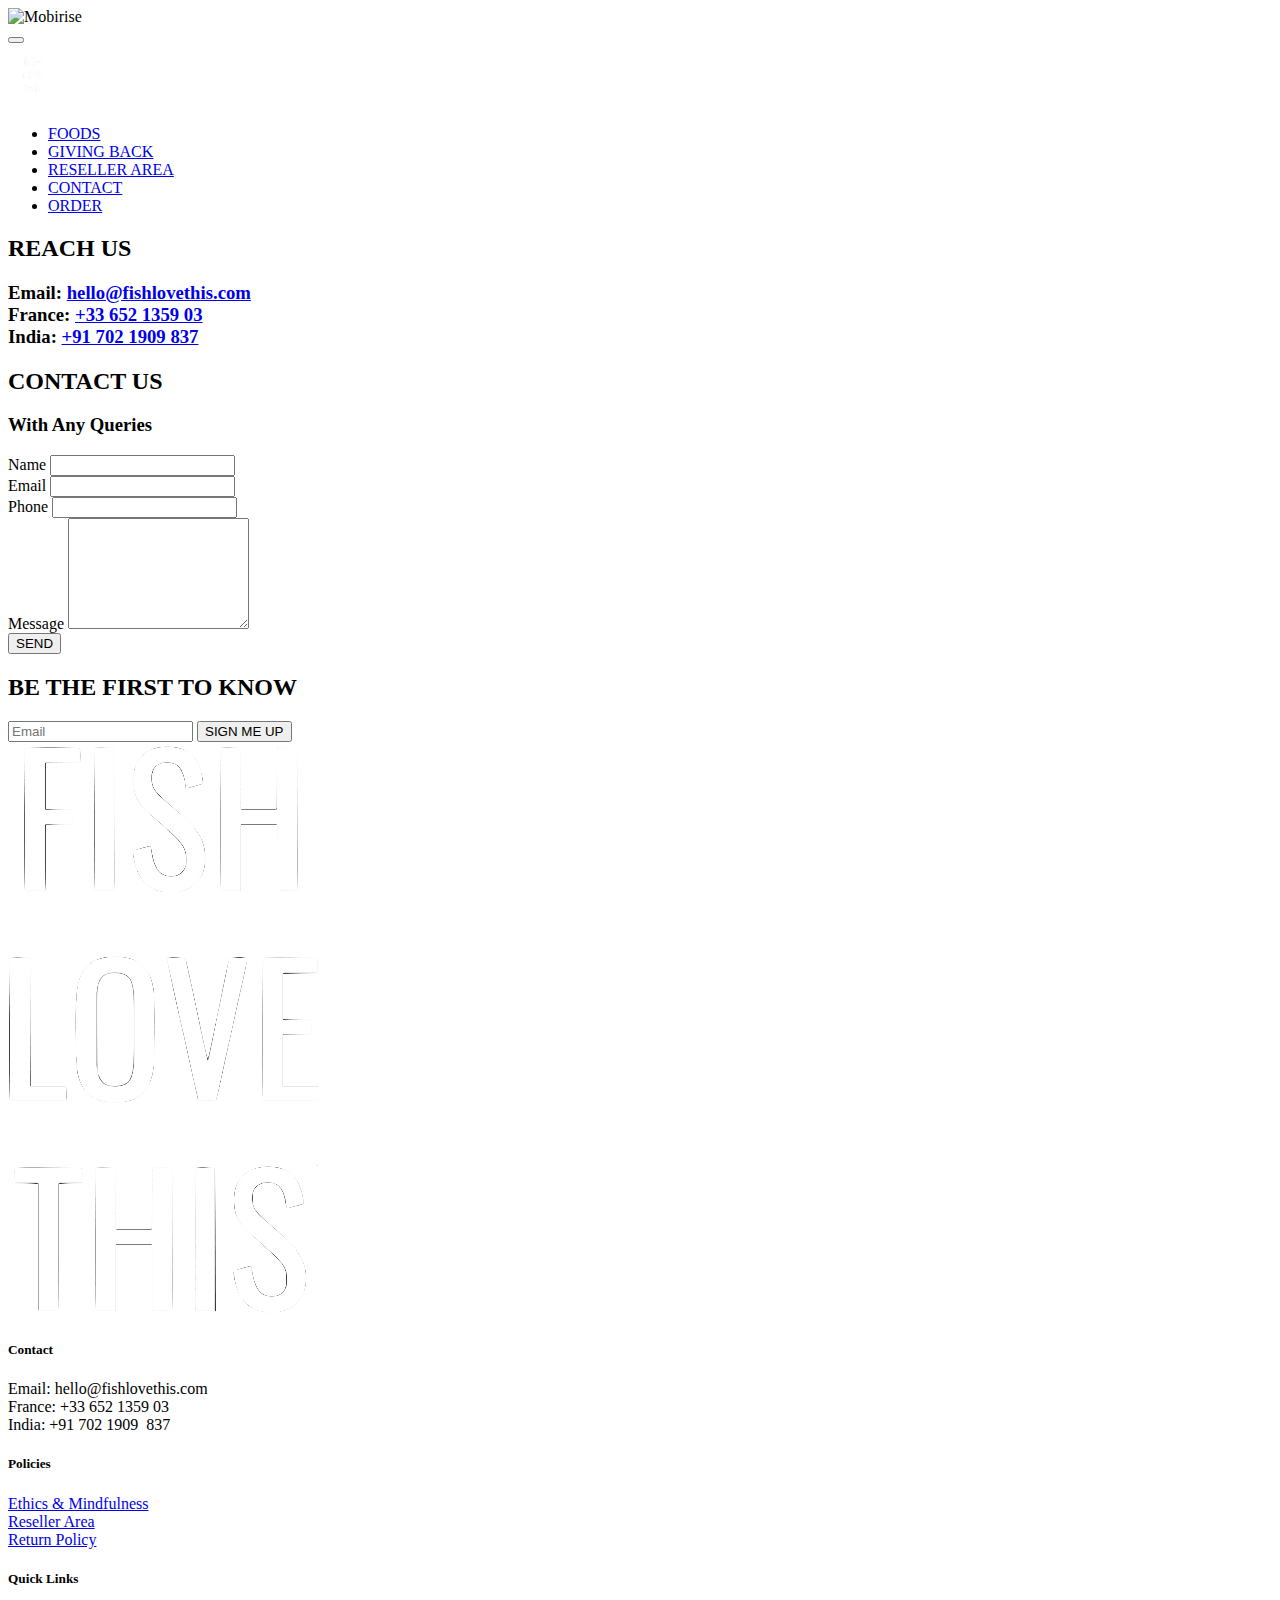
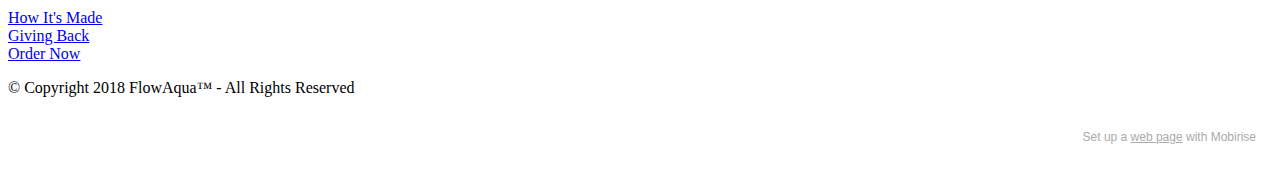
==== contact.html @ a6bda7c6 "create github pages" ====
<!DOCTYPE html>
<html  >
<head>
  <!-- Site made with Mobirise Website Builder v5.5.2, https://mobirise.com -->
  <meta charset="UTF-8">
  <meta http-equiv="X-UA-Compatible" content="IE=edge">
  <meta name="generator" content="Mobirise v5.5.2, mobirise.com">
  <meta name="viewport" content="width=device-width, initial-scale=1, minimum-scale=1">
  <link rel="shortcut icon" href="assets/images/header.png" type="image/x-icon">
  <meta name="description" content="Best Fish Food For Aquarium Fish">
  
  
  <title>Contact</title>
  <link rel="stylesheet" href="assets/web/assets/mobirise-icons/mobirise-icons.css">
  <link rel="stylesheet" href="assets/bootstrap/css/bootstrap.min.css">
  <link rel="stylesheet" href="assets/bootstrap/css/bootstrap-grid.min.css">
  <link rel="stylesheet" href="assets/bootstrap/css/bootstrap-reboot.min.css">
  <link rel="stylesheet" href="assets/tether/tether.min.css">
  <link rel="stylesheet" href="assets/animatecss/animate.min.css">
  <link rel="stylesheet" href="assets/dropdown/css/style.css">
  <link rel="stylesheet" href="assets/socicon/css/styles.css">
  <link rel="stylesheet" href="assets/theme/css/style.css">
  <link rel="preload" href="https://fonts.googleapis.com/css?family=Oswald:200,300,400,500,600,700&display=swap" as="style" onload="this.onload=null;this.rel='stylesheet'">
  <noscript><link rel="stylesheet" href="https://fonts.googleapis.com/css?family=Oswald:200,300,400,500,600,700&display=swap"></noscript>
  <link rel="preload" href="https://fonts.googleapis.com/css?family=Fjalla+One:400&display=swap" as="style" onload="this.onload=null;this.rel='stylesheet'">
  <noscript><link rel="stylesheet" href="https://fonts.googleapis.com/css?family=Fjalla+One:400&display=swap"></noscript>
  <link rel="preload" href="https://fonts.googleapis.com/css?family=Open+Sans+Condensed:300,300i,700&display=swap" as="style" onload="this.onload=null;this.rel='stylesheet'">
  <noscript><link rel="stylesheet" href="https://fonts.googleapis.com/css?family=Open+Sans+Condensed:300,300i,700&display=swap"></noscript>
  <link rel="preload" href="https://fonts.googleapis.com/css?family=Abel:400&display=swap" as="style" onload="this.onload=null;this.rel='stylesheet'">
  <noscript><link rel="stylesheet" href="https://fonts.googleapis.com/css?family=Abel:400&display=swap"></noscript>
  <link rel="preload" as="style" href="assets/mobirise/css/mbr-additional.css"><link rel="stylesheet" href="assets/mobirise/css/mbr-additional.css" type="text/css">
  
  
  
  
</head>
<body>

<!-- Analytics -->
<script type="text/javascript">
  window._mfq = window._mfq || [];
  (function() {
    var mf = document.createElement("script");
    mf.type = "text/javascript"; mf.async = true;
    mf.src = "//cdn.mouseflow.com/projects/a050ea9f-8e81-4eae-8387-6cac51faa60b.js";
    document.getElementsByTagName("head")[0].appendChild(mf);
  })();
</script>
<!-- /Analytics -->


  
  <section class="header4 cid-r9sokyscmA" id="header4-1j">

    

    

    <div class="container">
        <div class="row justify-content-md-center">
            <div class="media-content col-md-10">
                
                
                <div class="mbr-text align-center mbr-white pb-3">
                    
                </div>
                
            </div>
            <div class="mbr-figure pt-5">
                <img src="assets/images/food-covers-2018-nov-14-06-53-43pm-000-customizedview19632021344-1-2280x1762.png" alt="Mobirise" title="" style="width: 100%;">
            </div>
        </div>
    </div>
</section>

<section class="menu cid-r9s9eV0GFf" once="menu" id="menu1-e">

    

    <nav class="navbar navbar-expand beta-menu navbar-dropdown align-items-center navbar-fixed-top navbar-toggleable-sm">
        <button class="navbar-toggler navbar-toggler-right" type="button" data-toggle="collapse" data-target="#navbarSupportedContent" aria-controls="navbarSupportedContent" aria-expanded="false" aria-label="Toggle navigation">
            <div class="hamburger">
                <span></span>
                <span></span>
                <span></span>
                <span></span>
            </div>
        </button>
        <div class="menu-logo">
            <div class="navbar-brand">
                <span class="navbar-logo">
                    <a href="index.html">
                         <img src="assets/images/header.png" alt="Mobirise" title="" style="height: 3.8rem;">
                    </a>
                </span>
                
            </div>
        </div>
        <div class="collapse navbar-collapse" id="navbarSupportedContent">
            <ul class="navbar-nav nav-dropdown nav-right" data-app-modern-menu="true"><li class="nav-item">
                    <a class="nav-link link text-white display-4" href="variants.html">FOODS</a>
                </li><li class="nav-item"><a class="nav-link link text-white display-4" href="impact.html">GIVING BACK</a></li><li class="nav-item"><a class="nav-link link text-white display-4" href="resellerlogin.html">
                        
                        RESELLER AREA</a></li>
                <li class="nav-item">
                    <a class="nav-link link text-white display-4" href="contact.html">CONTACT</a>
                </li><li class="nav-item"><a class="nav-link link text-white display-4" href="flt.html#pricing-tables1-n">ORDER</a></li></ul>
            
        </div>
    </nav>
</section>

<section class="mbr-section content4 cid-r9soKtJIuM" id="content4-1k">

    

    <div class="container">
        <div class="media-container-row">
            <div class="title col-12 col-md-8">
                <h2 class="align-center pb-3 mbr-fonts-style display-2">
                    REACH US</h2>
                <h3 class="mbr-section-subtitle align-center mbr-light mbr-fonts-style display-5"><div>Email: <a href="mailto:hello@fishlovethis.com" class="text-black">hello@fishlovethis.com</a></div><div>France: <a href="tel:+33652135903" class="text-black">+33 652 1359 03</a></div><div>India: <a href="tel:+917021909837" class="text-black">+91 702 1909  837</a></div></h3>
                
            </div>
        </div>
    </div>
</section>

<section class="mbr-section form1 cid-r9soeus1bo" id="form1-1h">

    

    
    <div class="container">
        <div class="row justify-content-center">
            <div class="title col-12 col-lg-8">
                <h2 class="mbr-section-title align-center pb-3 mbr-fonts-style display-2">
                    CONTACT US</h2>
                <h3 class="mbr-section-subtitle align-center mbr-light pb-3 mbr-fonts-style display-5">With Any Queries</h3>
            </div>
        </div>
    </div>
    <div class="container">
        <div class="row justify-content-center">
            <div class="media-container-column col-lg-8" data-form-type="formoid">
                    <div data-form-alert="" hidden="">We'll get back to you shortly!</div>
            
                    <form class="mbr-form" action="https://mobirise.eu/" method="post" data-form-title="Mobirise Form"><input type="hidden" name="email" data-form-email="true" value="ZNr/eoJLxT4go2eZSHxOcbEiGij6u3nRbVlkJP0mqQVewO+igfGeAqOT/g2ZC3dlogV8Gku29xxs0mJM0cqY8mvrvSxjfHNyK57udtsKZlmxN7H/dnE2TFwO16mO0ose">
                        <div class="row row-sm-offset">
                            <div class="col-md-4 multi-horizontal" data-for="name">
                                <div class="form-group">
                                    <label class="form-control-label mbr-fonts-style display-7" for="name-form1-1h">Name</label>
                                    <input type="text" class="form-control" name="name" data-form-field="Name" required="" id="name-form1-1h">
                                </div>
                            </div>
                            <div class="col-md-4 multi-horizontal" data-for="email">
                                <div class="form-group">
                                    <label class="form-control-label mbr-fonts-style display-7" for="email-form1-1h">Email</label>
                                    <input type="email" class="form-control" name="email" data-form-field="Email" required="" id="email-form1-1h">
                                </div>
                            </div>
                            <div class="col-md-4 multi-horizontal" data-for="phone">
                                <div class="form-group">
                                    <label class="form-control-label mbr-fonts-style display-7" for="phone-form1-1h">Phone</label>
                                    <input type="tel" class="form-control" name="phone" data-form-field="Phone" id="phone-form1-1h">
                                </div>
                            </div>
                        </div>
                        <div class="form-group" data-for="message">
                            <label class="form-control-label mbr-fonts-style display-7" for="message-form1-1h">Message</label>
                            <textarea type="text" class="form-control" name="message" rows="7" data-form-field="Message" id="message-form1-1h"></textarea>
                        </div>
            
                        <span class="input-group-btn"><button href="" type="submit" class="btn btn-primary btn-form display-4">SEND</button></span>
                    </form>
            </div>
        </div>
    </div>
</section>

<section class="mbr-section form3 cid-r9sogZ6Yqo" id="form3-1i">

    

    

    <div class="container">
        <div class="row justify-content-center">
            <div class="title col-12 col-lg-8">
                <h2 class="align-center pb-2 mbr-fonts-style display-2">BE THE FIRST TO KNOW</h2>
                
            </div>
        </div>

        <div class="row py-2 justify-content-center">
            <div class="col-12 col-lg-6  col-md-8 " data-form-type="formoid">
                <div data-form-alert="" hidden="">You'll be the first!</div>
                <form class="mbr-form" action="https://mobirise.eu/" method="post" data-form-title="Mobirise Form"><input type="hidden" name="email" data-form-email="true" value="o58VcrhDe9+QECd6SS1TGz/V5Ysnw2+og3nEoqCm/tm3qzw+wo3d5g8l5xMif361IuYlpj4eprY/pIymzkYdBeKs0qluQzrA4Vk7skhDiIg5yKNPlK3gO7xkT3iILfRv">
                    <div class="mbr-subscribe input-group">
                        <input class="form-control" type="email" name="email" placeholder="Email" data-form-field="Email" required="" id="email-form3-1i">
                        <span class="input-group-btn"><button href="" type="submit" class="btn btn-primary display-4"><span class="mbri-letter mbr-iconfont mbr-iconfont-btn"></span>SIGN ME UP</button></span>
                    </div>
                </form>
            </div>
        </div>
    </div>
</section>

<section class="cid-r9yXHF5dxN" id="footer1-3l">

    

    

    <div class="container">
        <div class="media-container-row content text-white">
            <div class="col-12 col-md-3">
                <div class="media-wrap">
                    
                        <a href="flt.html"><img src="assets/images/screen-shot-2018-10-20-at-4.40.17-am-800x984.png" alt="" title=""></a>
                    
                </div>
            </div>
            <div class="col-12 col-md-3 mbr-fonts-style display-7">
                <h5 class="pb-3">
                    Contact</h5>
                <p class="mbr-text">Email: hello@fishlovethis.com <br>France: +33 652 1359 03<br>India: +91 702 1909 &nbsp;837</p>
            </div>
            <div class="col-12 col-md-3 mbr-fonts-style display-7">
                <h5 class="pb-3">
                    Policies</h5>
                <p class="mbr-text"><a href="impact.html#header2-3i">Ethics &amp; Mindfulness</a><br><a href="resellerlogin.html">Reseller Area</a><br><a href="policy.html">Return Policy</a></p>
            </div>
            <div class="col-12 col-md-3 mbr-fonts-style display-7">
                <h5 class="pb-3">Quick Links
                </h5>
                <p class="mbr-text"><a href="variants.html#features16-1r">How It's Made</a><br><a href="impact.html">Giving Back</a><br><a href="flt.html#pricing-tables1-n">Order Now</a></p>
            </div>
        </div>
        
    </div>
</section>

<section once="" class="cid-r9rSegW9Tt" id="footer6-f">

    

    

    <div class="container">
        <div class="media-container-row align-center mbr-white">
            <div class="col-12">
                <p class="mbr-text mb-0 mbr-fonts-style display-7">
                    © Copyright 2018 FlowAqua<em>™</em>&nbsp;- All Rights Reserved
                </p>
            </div>
        </div>
    </div>
</section><section style="background-color: #fff; font-family: -apple-system, BlinkMacSystemFont, 'Segoe UI', 'Roboto', 'Helvetica Neue', Arial, sans-serif; color:#aaa; font-size:12px; padding: 0; align-items: center; display: flex;"><a href="https://mobirise.site/r" style="flex: 1 1; height: 3rem; padding-left: 1rem;"></a><p style="flex: 0 0 auto; margin:0; padding-right:1rem;">Set up a <a href="https://mobirise.site/y" style="color:#aaa;">web page</a> with Mobirise</p></section><script src="assets/popper/popper.min.js"></script>  <script src="assets/web/assets/jquery/jquery.min.js"></script>  <script src="assets/bootstrap/js/bootstrap.min.js"></script>  <script src="assets/tether/tether.min.js"></script>  <script src="assets/smoothscroll/smooth-scroll.js"></script>  <script src="assets/viewportchecker/jquery.viewportchecker.js"></script>  <script src="assets/dropdown/js/nav-dropdown.js"></script>  <script src="assets/dropdown/js/navbar-dropdown.js"></script>  <script src="assets/touchswipe/jquery.touch-swipe.min.js"></script>  <script src="assets/theme/js/script.js"></script>  <script src="assets/formoid/formoid.min.js"></script>  
  
  
  <input name="animation" type="hidden">
  </body>
</html>
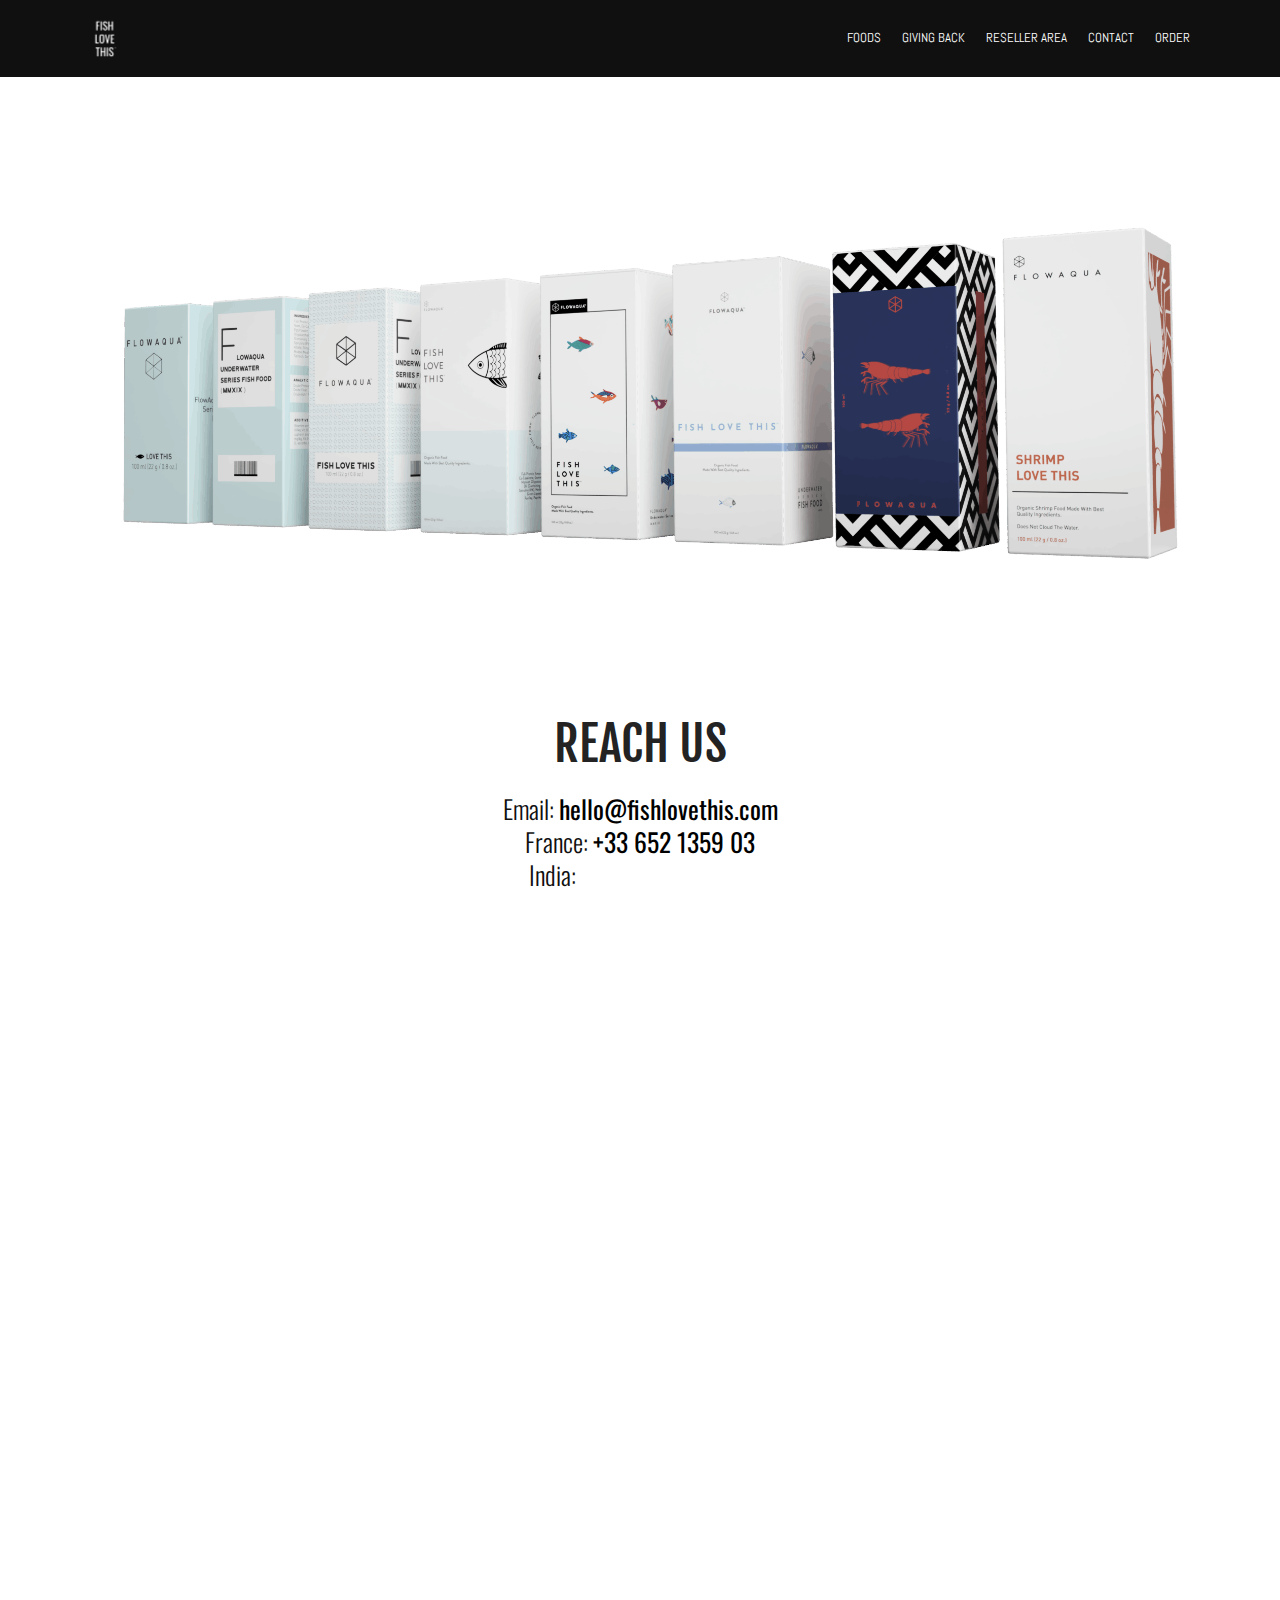
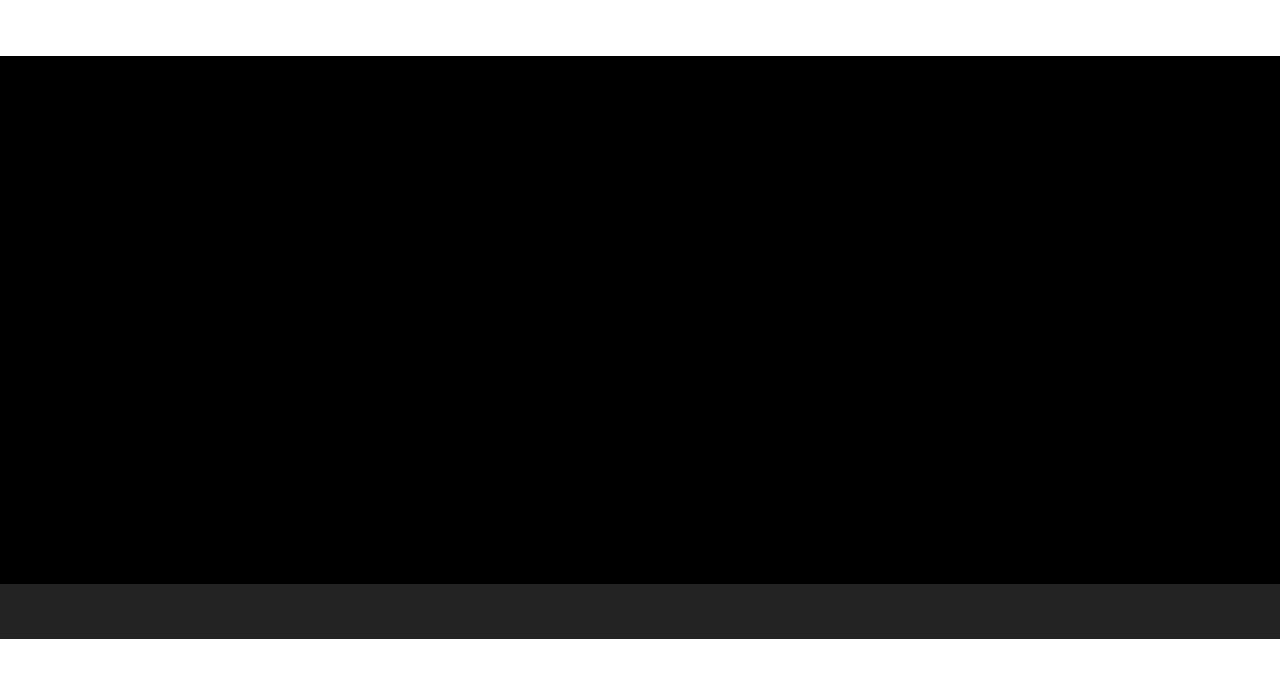
==== commit 91958634: "create github pages" ====
--- a/contact.html
+++ b/contact.html
@@ -50,30 +50,7 @@
 
 
   
-  <section class="header4 cid-r9sokyscmA" id="header4-1j">
-
-    
-
-    
-
-    <div class="container">
-        <div class="row justify-content-md-center">
-            <div class="media-content col-md-10">
-                
-                
-                <div class="mbr-text align-center mbr-white pb-3">
-                    
-                </div>
-                
-            </div>
-            <div class="mbr-figure pt-5">
-                <img src="assets/images/food-covers-2018-nov-14-06-53-43pm-000-customizedview19632021344-1-2280x1762.png" alt="Mobirise" title="" style="width: 100%;">
-            </div>
-        </div>
-    </div>
-</section>
-
-<section class="menu cid-r9s9eV0GFf" once="menu" id="menu1-e">
+  <section class="menu cid-r9s9eV0GFf" once="menu" id="menu1-e">
 
     
 
@@ -110,6 +87,29 @@
     </nav>
 </section>
 
+<section class="header4 cid-r9sokyscmA" id="header4-1j">
+
+    
+
+    
+
+    <div class="container">
+        <div class="row justify-content-md-center">
+            <div class="media-content col-md-10">
+                
+                
+                <div class="mbr-text align-center mbr-white pb-3">
+                    
+                </div>
+                
+            </div>
+            <div class="mbr-figure pt-5">
+                <img src="assets/images/food-covers-2018-nov-14-06-53-43pm-000-customizedview19632021344-1-2280x1762.png" alt="Mobirise" title="" style="width: 100%;">
+            </div>
+        </div>
+    </div>
+</section>
+
 <section class="mbr-section content4 cid-r9soKtJIuM" id="content4-1k">
 
     
@@ -145,7 +145,7 @@
             <div class="media-container-column col-lg-8" data-form-type="formoid">
                     <div data-form-alert="" hidden="">We'll get back to you shortly!</div>
             
-                    <form class="mbr-form" action="https://mobirise.eu/" method="post" data-form-title="Mobirise Form"><input type="hidden" name="email" data-form-email="true" value="ZNr/eoJLxT4go2eZSHxOcbEiGij6u3nRbVlkJP0mqQVewO+igfGeAqOT/g2ZC3dlogV8Gku29xxs0mJM0cqY8mvrvSxjfHNyK57udtsKZlmxN7H/dnE2TFwO16mO0ose">
+                    <form class="mbr-form" action="https://mobirise.eu/" method="post" data-form-title="Mobirise Form"><input type="hidden" name="email" data-form-email="true" value="MI8xGD9X8cQmvQ3YfRLP6qotl73zYObQSjlPE2bSiw5RqO+7kQbcCe/qWiFTaHusJDgfqDMfAqCTiY3sVFkHKRANlIDB71LQ3s4cZ9duekqSZtHqT6iJ0VIFvef3QPbD">
                         <div class="row row-sm-offset">
                             <div class="col-md-4 multi-horizontal" data-for="name">
                                 <div class="form-group">
@@ -195,7 +195,7 @@
         <div class="row py-2 justify-content-center">
             <div class="col-12 col-lg-6  col-md-8 " data-form-type="formoid">
                 <div data-form-alert="" hidden="">You'll be the first!</div>
-                <form class="mbr-form" action="https://mobirise.eu/" method="post" data-form-title="Mobirise Form"><input type="hidden" name="email" data-form-email="true" value="o58VcrhDe9+QECd6SS1TGz/V5Ysnw2+og3nEoqCm/tm3qzw+wo3d5g8l5xMif361IuYlpj4eprY/pIymzkYdBeKs0qluQzrA4Vk7skhDiIg5yKNPlK3gO7xkT3iILfRv">
+                <form class="mbr-form" action="https://mobirise.eu/" method="post" data-form-title="Mobirise Form"><input type="hidden" name="email" data-form-email="true" value="1jQAW9Lb30KS1Yj32G6wABaDVZM4+xgZlegd4IN4LYp11U6HUz7o14giRr/xzXlHrCMg3uSPZaCjzivjRSwBHsGjhYhqGcgs2R3p2sGtvJgCWttK9+pSC0S3mfE7A/LR">
                     <div class="mbr-subscribe input-group">
                         <input class="form-control" type="email" name="email" placeholder="Email" data-form-field="Email" required="" id="email-form3-1i">
                         <span class="input-group-btn"><button href="" type="submit" class="btn btn-primary display-4"><span class="mbri-letter mbr-iconfont mbr-iconfont-btn"></span>SIGN ME UP</button></span>
@@ -256,7 +256,7 @@
             </div>
         </div>
     </div>
-</section><section style="background-color: #fff; font-family: -apple-system, BlinkMacSystemFont, 'Segoe UI', 'Roboto', 'Helvetica Neue', Arial, sans-serif; color:#aaa; font-size:12px; padding: 0; align-items: center; display: flex;"><a href="https://mobirise.site/r" style="flex: 1 1; height: 3rem; padding-left: 1rem;"></a><p style="flex: 0 0 auto; margin:0; padding-right:1rem;">Set up a <a href="https://mobirise.site/y" style="color:#aaa;">web page</a> with Mobirise</p></section><script src="assets/popper/popper.min.js"></script>  <script src="assets/web/assets/jquery/jquery.min.js"></script>  <script src="assets/bootstrap/js/bootstrap.min.js"></script>  <script src="assets/tether/tether.min.js"></script>  <script src="assets/smoothscroll/smooth-scroll.js"></script>  <script src="assets/viewportchecker/jquery.viewportchecker.js"></script>  <script src="assets/dropdown/js/nav-dropdown.js"></script>  <script src="assets/dropdown/js/navbar-dropdown.js"></script>  <script src="assets/touchswipe/jquery.touch-swipe.min.js"></script>  <script src="assets/theme/js/script.js"></script>  <script src="assets/formoid/formoid.min.js"></script>  
+</section><section style="background-color: #fff; font-family: -apple-system, BlinkMacSystemFont, 'Segoe UI', 'Roboto', 'Helvetica Neue', Arial, sans-serif; color:#aaa; font-size:12px; padding: 0; align-items: center; display: flex;"><a href="https://mobirise.site/a" style="flex: 1 1; height: 3rem; padding-left: 1rem;"></a><p style="flex: 0 0 auto; margin:0; padding-right:1rem;"><a href="https://mobirise.site/q" style="color:#aaa;">This site</a> was made with Mobirise templates</p></section><script src="assets/popper/popper.min.js"></script>  <script src="assets/web/assets/jquery/jquery.min.js"></script>  <script src="assets/bootstrap/js/bootstrap.min.js"></script>  <script src="assets/tether/tether.min.js"></script>  <script src="assets/smoothscroll/smooth-scroll.js"></script>  <script src="assets/viewportchecker/jquery.viewportchecker.js"></script>  <script src="assets/dropdown/js/nav-dropdown.js"></script>  <script src="assets/dropdown/js/navbar-dropdown.js"></script>  <script src="assets/touchswipe/jquery.touch-swipe.min.js"></script>  <script src="assets/theme/js/script.js"></script>  <script src="assets/formoid/formoid.min.js"></script>  
   
   
   <input name="animation" type="hidden">
--- a/assets/web/assets/mobirise-icons/mobirise-icons.css
+++ b/assets/web/assets/mobirise-icons/mobirise-icons.css
@@ -0,0 +1,477 @@
+@font-face {
+  font-family: 'MobiriseIcons';
+  src:  url('mobirise-icons.eot?spat4u');
+  src:  url('mobirise-icons.eot?spat4u#iefix') format('embedded-opentype'),
+    url('mobirise-icons.ttf?spat4u') format('truetype'),
+    url('mobirise-icons.woff?spat4u') format('woff'),
+    url('mobirise-icons.svg?spat4u#MobiriseIcons') format('svg');
+  font-weight: normal;
+  font-style: normal;
+  font-display: swap;
+}
+
+[class^="mbri-"], [class*=" mbri-"] {
+  /* use !important to prevent issues with browser extensions that change fonts */
+  font-family: MobiriseIcons !important;
+  speak: none;
+  font-style: normal;
+  font-weight: normal;
+  font-variant: normal;
+  text-transform: none;
+  line-height: 1;
+
+  /* Better Font Rendering =========== */
+  -webkit-font-smoothing: antialiased;
+  -moz-osx-font-smoothing: grayscale;
+}
+
+.mbri-add-submenu:before {
+  content: "\e900";
+}
+.mbri-alert:before {
+  content: "\e901";
+}
+.mbri-align-center:before {
+  content: "\e902";
+}
+.mbri-align-justify:before {
+  content: "\e903";
+}
+.mbri-align-left:before {
+  content: "\e904";
+}
+.mbri-align-right:before {
+  content: "\e905";
+}
+.mbri-android:before {
+  content: "\e906";
+}
+.mbri-apple:before {
+  content: "\e907";
+}
+.mbri-arrow-down:before {
+  content: "\e908";
+}
+.mbri-arrow-next:before {
+  content: "\e909";
+}
+.mbri-arrow-prev:before {
+  content: "\e90a";
+}
+.mbri-arrow-up:before {
+  content: "\e90b";
+}
+.mbri-bold:before {
+  content: "\e90c";
+}
+.mbri-bookmark:before {
+  content: "\e90d";
+}
+.mbri-bootstrap:before {
+  content: "\e90e";
+}
+.mbri-briefcase:before {
+  content: "\e90f";
+}
+.mbri-browse:before {
+  content: "\e910";
+}
+.mbri-bulleted-list:before {
+  content: "\e911";
+}
+.mbri-calendar:before {
+  content: "\e912";
+}
+.mbri-camera:before {
+  content: "\e913";
+}
+.mbri-cart-add:before {
+  content: "\e914";
+}
+.mbri-cart-full:before {
+  content: "\e915";
+}
+.mbri-cash:before {
+  content: "\e916";
+}
+.mbri-change-style:before {
+  content: "\e917";
+}
+.mbri-chat:before {
+  content: "\e918";
+}
+.mbri-clock:before {
+  content: "\e919";
+}
+.mbri-close:before {
+  content: "\e91a";
+}
+.mbri-cloud:before {
+  content: "\e91b";
+}
+.mbri-code:before {
+  content: "\e91c";
+}
+.mbri-contact-form:before {
+  content: "\e91d";
+}
+.mbri-credit-card:before {
+  content: "\e91e";
+}
+.mbri-cursor-click:before {
+  content: "\e91f";
+}
+.mbri-cust-feedback:before {
+  content: "\e920";
+}
+.mbri-database:before {
+  content: "\e921";
+}
+.mbri-delivery:before {
+  content: "\e922";
+}
+.mbri-desktop:before {
+  content: "\e923";
+}
+.mbri-devices:before {
+  content: "\e924";
+}
+.mbri-down:before {
+  content: "\e925";
+}
+.mbri-download:before {
+  content: "\e989";
+}
+.mbri-drag-n-drop:before {
+  content: "\e927";
+}
+.mbri-drag-n-drop2:before {
+  content: "\e928";
+}
+.mbri-edit:before {
+  content: "\e929";
+}
+.mbri-edit2:before {
+  content: "\e92a";
+}
+.mbri-error:before {
+  content: "\e92b";
+}
+.mbri-extension:before {
+  content: "\e92c";
+}
+.mbri-features:before {
+  content: "\e92d";
+}
+.mbri-file:before {
+  content: "\e92e";
+}
+.mbri-flag:before {
+  content: "\e92f";
+}
+.mbri-folder:before {
+  content: "\e930";
+}
+.mbri-gift:before {
+  content: "\e931";
+}
+.mbri-github:before {
+  content: "\e932";
+}
+.mbri-globe:before {
+  content: "\e933";
+}
+.mbri-globe-2:before {
+  content: "\e934";
+}
+.mbri-growing-chart:before {
+  content: "\e935";
+}
+.mbri-hearth:before {
+  content: "\e936";
+}
+.mbri-help:before {
+  content: "\e937";
+}
+.mbri-home:before {
+  content: "\e938";
+}
+.mbri-hot-cup:before {
+  content: "\e939";
+}
+.mbri-idea:before {
+  content: "\e93a";
+}
+.mbri-image-gallery:before {
+  content: "\e93b";
+}
+.mbri-image-slider:before {
+  content: "\e93c";
+}
+.mbri-info:before {
+  content: "\e93d";
+}
+.mbri-italic:before {
+  content: "\e93e";
+}
+.mbri-key:before {
+  content: "\e93f";
+}
+.mbri-laptop:before {
+  content: "\e940";
+}
+.mbri-layers:before {
+  content: "\e941";
+}
+.mbri-left-right:before {
+  content: "\e942";
+}
+.mbri-left:before {
+  content: "\e943";
+}
+.mbri-letter:before {
+  content: "\e944";
+}
+.mbri-like:before {
+  content: "\e945";
+}
+.mbri-link:before {
+  content: "\e946";
+}
+.mbri-lock:before {
+  content: "\e947";
+}
+.mbri-login:before {
+  content: "\e948";
+}
+.mbri-logout:before {
+  content: "\e949";
+}
+.mbri-magic-stick:before {
+  content: "\e94a";
+}
+.mbri-map-pin:before {
+  content: "\e94b";
+}
+.mbri-menu:before {
+  content: "\e94c";
+}
+.mbri-mobile:before {
+  content: "\e94d";
+}
+.mbri-mobile2:before {
+  content: "\e94e";
+}
+.mbri-mobirise:before {
+  content: "\e94f";
+}
+.mbri-more-horizontal:before {
+  content: "\e950";
+}
+.mbri-more-vertical:before {
+  content: "\e951";
+}
+.mbri-music:before {
+  content: "\e952";
+}
+.mbri-new-file:before {
+  content: "\e953";
+}
+.mbri-numbered-list:before {
+  content: "\e954";
+}
+.mbri-opened-folder:before {
+  content: "\e955";
+}
+.mbri-pages:before {
+  content: "\e956";
+}
+.mbri-paper-plane:before {
+  content: "\e957";
+}
+.mbri-paperclip:before {
+  content: "\e958";
+}
+.mbri-photo:before {
+  content: "\e959";
+}
+.mbri-photos:before {
+  content: "\e95a";
+}
+.mbri-pin:before {
+  content: "\e95b";
+}
+.mbri-play:before {
+  content: "\e95c";
+}
+.mbri-plus:before {
+  content: "\e95d";
+}
+.mbri-preview:before {
+  content: "\e95e";
+}
+.mbri-print:before {
+  content: "\e95f";
+}
+.mbri-protect:before {
+  content: "\e960";
+}
+.mbri-question:before {
+  content: "\e961";
+}
+.mbri-quote-left:before {
+  content: "\e962";
+}
+.mbri-quote-right:before {
+  content: "\e963";
+}
+.mbri-refresh:before {
+  content: "\e964";
+}
+.mbri-responsive:before {
+  content: "\e965";
+}
+.mbri-right:before {
+  content: "\e966";
+}
+.mbri-rocket:before {
+  content: "\e967";
+}
+.mbri-sad-face:before {
+  content: "\e968";
+}
+.mbri-sale:before {
+  content: "\e969";
+}
+.mbri-save:before {
+  content: "\e96a";
+}
+.mbri-search:before {
+  content: "\e96b";
+}
+.mbri-setting:before {
+  content: "\e96c";
+}
+.mbri-setting2:before {
+  content: "\e96d";
+}
+.mbri-setting3:before {
+  content: "\e96e";
+}
+.mbri-share:before {
+  content: "\e96f";
+}
+.mbri-shopping-bag:before {
+  content: "\e970";
+}
+.mbri-shopping-basket:before {
+  content: "\e971";
+}
+.mbri-shopping-cart:before {
+  content: "\e972";
+}
+.mbri-sites:before {
+  content: "\e973";
+}
+.mbri-smile-face:before {
+  content: "\e974";
+}
+.mbri-speed:before {
+  content: "\e975";
+}
+.mbri-star:before {
+  content: "\e976";
+}
+.mbri-success:before {
+  content: "\e977";
+}
+.mbri-sun:before {
+  content: "\e978";
+}
+.mbri-sun2:before {
+  content: "\e979";
+}
+.mbri-tablet:before {
+  content: "\e97a";
+}
+.mbri-tablet-vertical:before {
+  content: "\e97b";
+}
+.mbri-target:before {
+  content: "\e97c";
+}
+.mbri-timer:before {
+  content: "\e97d";
+}
+.mbri-to-ftp:before {
+  content: "\e97e";
+}
+.mbri-to-local-drive:before {
+  content: "\e97f";
+}
+.mbri-touch-swipe:before {
+  content: "\e980";
+}
+.mbri-touch:before {
+  content: "\e981";
+}
+.mbri-trash:before {
+  content: "\e982";
+}
+.mbri-underline:before {
+  content: "\e983";
+}
+.mbri-unlink:before {
+  content: "\e984";
+}
+.mbri-unlock:before {
+  content: "\e985";
+}
+.mbri-up-down:before {
+  content: "\e986";
+}
+.mbri-up:before {
+  content: "\e987";
+}
+.mbri-update:before {
+  content: "\e988";
+}
+.mbri-upload:before {
+ content: "\e926"; 
+}
+.mbri-user:before {
+  content: "\e98a";
+}
+.mbri-user2:before {
+  content: "\e98b";
+}
+.mbri-users:before {
+  content: "\e98c";
+}
+.mbri-video:before {
+  content: "\e98d";
+}
+.mbri-video-play:before {
+  content: "\e98e";
+}
+.mbri-watch:before {
+  content: "\e98f";
+}
+.mbri-website-theme:before {
+  content: "\e990";
+}
+.mbri-wifi:before {
+  content: "\e991";
+}
+.mbri-windows:before {
+  content: "\e992";
+}
+.mbri-zoom-out:before {
+  content: "\e993";
+}
+.mbri-redo:before {
+  content: "\e994";
+}
+.mbri-undo:before {
+  content: "\e995";
+}
--- a/assets/dropdown/css/style.css
+++ b/assets/dropdown/css/style.css
@@ -0,0 +1,265 @@
+.navbar-dropdown {
+  left: 0;
+  padding: 0;
+  position: absolute;
+  right: 0;
+  top: 0;
+  transition: all 0.45s ease;
+  z-index: 1030;
+  background: #282828; }
+  .navbar-dropdown .navbar-logo {
+    margin-right: 0.8rem;
+    transition: margin 0.3s ease-in-out;
+    vertical-align: middle; }
+    .navbar-dropdown .navbar-logo img {
+      height: 3.125rem;
+      transition: all 0.3s ease-in-out; }
+    .navbar-dropdown .navbar-logo.mbr-iconfont {
+      font-size: 3.125rem;
+      line-height: 3.125rem; }
+  .navbar-dropdown .navbar-caption {
+    font-weight: 700;
+    white-space: normal;
+    vertical-align: -4px;
+    line-height: 3.125rem !important; }
+    .navbar-dropdown .navbar-caption, .navbar-dropdown .navbar-caption:hover {
+      color: inherit;
+      text-decoration: none; }
+  .navbar-dropdown .mbr-iconfont + .navbar-caption {
+    vertical-align: -1px; }
+  .navbar-dropdown.navbar-fixed-top {
+    position: fixed; }
+  .navbar-dropdown .navbar-brand span {
+    vertical-align: -4px; }
+  .navbar-dropdown.bg-color.transparent {
+    background: none; }
+  .navbar-dropdown.navbar-short .navbar-brand {
+    padding: 0.625rem 0; }
+    .navbar-dropdown.navbar-short .navbar-brand span {
+      vertical-align: -1px; }
+  .navbar-dropdown.navbar-short .navbar-caption {
+    line-height: 2.375rem !important;
+    vertical-align: -2px; }
+  .navbar-dropdown.navbar-short .navbar-logo {
+    margin-right: 0.5rem; }
+    .navbar-dropdown.navbar-short .navbar-logo img {
+      height: 2.375rem; }
+    .navbar-dropdown.navbar-short .navbar-logo.mbr-iconfont {
+      font-size: 2.375rem;
+      line-height: 2.375rem; }
+  .navbar-dropdown.navbar-short .mbr-table-cell {
+    height: 3.625rem; }
+  .navbar-dropdown .navbar-close {
+    left: 0.6875rem;
+    position: fixed;
+    top: 0.75rem;
+    z-index: 1000; }
+  .navbar-dropdown .hamburger-icon {
+    content: "";
+    display: inline-block;
+    vertical-align: middle;
+    width: 16px;
+    -webkit-box-shadow: 0 -6px 0 1px #282828,0 0 0 1px #282828,0 6px 0 1px #282828;
+    -moz-box-shadow: 0 -6px 0 1px #282828,0 0 0 1px #282828,0 6px 0 1px #282828;
+    box-shadow: 0 -6px 0 1px #282828,0 0 0 1px #282828,0 6px 0 1px #282828; }
+
+.dropdown-menu .dropdown-toggle[data-toggle="dropdown-submenu"]::after {
+  border-bottom: 0.35em solid transparent;
+  border-left: 0.35em solid;
+  border-right: 0;
+  border-top: 0.35em solid transparent;
+  margin-left: 0.3rem; }
+
+.dropdown-menu .dropdown-item:focus {
+  outline: 0; }
+
+.nav-dropdown {
+  font-size: 0.75rem;
+  font-weight: 500;
+  height: auto !important; }
+  .nav-dropdown .nav-btn {
+    padding-left: 1rem; }
+  .nav-dropdown .link {
+    margin: .667em 1.667em;
+    font-weight: 500;
+    padding: 0;
+    transition: color .2s ease-in-out; }
+    .nav-dropdown .link.dropdown-toggle {
+      margin-right: 2.583em; }
+      .nav-dropdown .link.dropdown-toggle::after {
+        margin-left: .25rem;
+        border-top: 0.35em solid;
+        border-right: 0.35em solid transparent;
+        border-left: 0.35em solid transparent;
+        border-bottom: 0; }
+      .nav-dropdown .link.dropdown-toggle[aria-expanded="true"] {
+        margin: 0;
+        padding: 0.667em 3.263em  0.667em 1.667em; }
+  .nav-dropdown .link::after,
+  .nav-dropdown .dropdown-item::after {
+    color: inherit; }
+  .nav-dropdown .btn {
+    font-size: 0.75rem;
+    font-weight: 700;
+    letter-spacing: 0;
+    margin-bottom: 0;
+    padding-left: 1.25rem;
+    padding-right: 1.25rem; }
+  .nav-dropdown .dropdown-menu {
+    border-radius: 0;
+    border: 0;
+    left: 0;
+    margin: 0;
+    padding-bottom: 1.25rem;
+    padding-top: 1.25rem;
+    position: relative; }
+  .nav-dropdown .dropdown-submenu {
+    margin-left: 0.125rem;
+    top: 0; }
+  .nav-dropdown .dropdown-item {
+    font-weight: 500;
+    line-height: 2;
+    padding: 0.3846em 4.615em 0.3846em 1.5385em;
+    position: relative;
+    transition: color .2s ease-in-out, background-color .2s ease-in-out; }
+    .nav-dropdown .dropdown-item::after {
+      margin-top: -0.3077em;
+      position: absolute;
+      right: 1.1538em;
+      top: 50%; }
+    .nav-dropdown .dropdown-item:focus, .nav-dropdown .dropdown-item:hover {
+      background: none; }
+
+@media (max-width: 767px) {
+  .nav-dropdown.navbar-toggleable-sm {
+    bottom: 0;
+    display: none;
+    left: 0;
+    overflow-x: hidden;
+    position: fixed;
+    top: 0;
+    transform: translateX(-100%);
+    -ms-transform: translateX(-100%);
+    -webkit-transform: translateX(-100%);
+    width: 18.75rem;
+    z-index: 999; } }
+.nav-dropdown.navbar-toggleable-xl {
+  bottom: 0;
+  display: none;
+  left: 0;
+  overflow-x: hidden;
+  position: fixed;
+  top: 0;
+  transform: translateX(-100%);
+  -ms-transform: translateX(-100%);
+  -webkit-transform: translateX(-100%);
+  width: 18.75rem;
+  z-index: 999; }
+
+.nav-dropdown-sm {
+  display: block !important;
+  overflow-x: hidden;
+  overflow: auto;
+  padding-top: 3.875rem; }
+  .nav-dropdown-sm::after {
+    content: "";
+    display: block;
+    height: 3rem;
+    width: 100%; }
+  .nav-dropdown-sm.collapse.in ~ .navbar-close {
+    display: block !important; }
+  .nav-dropdown-sm.collapsing, .nav-dropdown-sm.collapse.in {
+    transform: translateX(0);
+    -ms-transform: translateX(0);
+    -webkit-transform: translateX(0);
+    transition: all 0.25s ease-out;
+    -webkit-transition: all 0.25s ease-out;
+    background: #282828; }
+  .nav-dropdown-sm.collapsing[aria-expanded="false"] {
+    transform: translateX(-100%);
+    -ms-transform: translateX(-100%);
+    -webkit-transform: translateX(-100%); }
+  .nav-dropdown-sm .nav-item {
+    display: block;
+    margin-left: 0 !important;
+    padding-left: 0; }
+  .nav-dropdown-sm .link,
+  .nav-dropdown-sm .dropdown-item {
+    border-top: 1px dotted rgba(255, 255, 255, 0.1);
+    font-size: 0.8125rem;
+    line-height: 1.6;
+    margin: 0 !important;
+    padding: 0.875rem 2.4rem 0.875rem 1.5625rem !important;
+    position: relative;
+    white-space: normal; }
+    .nav-dropdown-sm .link:focus, .nav-dropdown-sm .link:hover,
+    .nav-dropdown-sm .dropdown-item:focus,
+    .nav-dropdown-sm .dropdown-item:hover {
+      background: rgba(0, 0, 0, 0.2) !important;
+      color: #c0a375; }
+  .nav-dropdown-sm .nav-btn {
+    position: relative;
+    padding: 1.5625rem 1.5625rem 0 1.5625rem; }
+    .nav-dropdown-sm .nav-btn::before {
+      border-top: 1px dotted rgba(255, 255, 255, 0.1);
+      content: "";
+      left: 0;
+      position: absolute;
+      top: 0;
+      width: 100%; }
+    .nav-dropdown-sm .nav-btn + .nav-btn {
+      padding-top: 0.625rem; }
+      .nav-dropdown-sm .nav-btn + .nav-btn::before {
+        display: none; }
+  .nav-dropdown-sm .btn {
+    padding: 0.625rem 0; }
+  .nav-dropdown-sm .dropdown-toggle[data-toggle="dropdown-submenu"]::after {
+    margin-left: .25rem;
+    border-top: 0.35em solid;
+    border-right: 0.35em solid transparent;
+    border-left: 0.35em solid transparent;
+    border-bottom: 0; }
+  .nav-dropdown-sm .dropdown-toggle[data-toggle="dropdown-submenu"][aria-expanded="true"]::after {
+    border-top: 0;
+    border-right: 0.35em solid transparent;
+    border-left: 0.35em solid transparent;
+    border-bottom: 0.35em solid; }
+  .nav-dropdown-sm .dropdown-menu {
+    margin: 0;
+    padding: 0;
+    position: relative;
+    top: 0;
+    left: 0;
+    width: 100%;
+    border: 0;
+    float: none;
+    border-radius: 0;
+    background: none; }
+  .nav-dropdown-sm .dropdown-submenu {
+    left: 100%;
+    margin-left: 0.125rem;
+    margin-top: -1.25rem;
+    top: 0; }
+
+.navbar-toggleable-sm .nav-dropdown .dropdown-menu {
+  position: absolute; }
+
+.navbar-toggleable-sm .nav-dropdown .dropdown-submenu {
+  left: 100%;
+  margin-left: 0.125rem;
+  margin-top: -1.25rem;
+  top: 0; }
+
+.navbar-toggleable-sm.opened .nav-dropdown .dropdown-menu {
+  position: relative; }
+
+.navbar-toggleable-sm.opened .nav-dropdown .dropdown-submenu {
+  left: 0;
+  margin-left: 00rem;
+  margin-top: 0rem;
+  top: 0; }
+
+.is-builder .nav-dropdown.collapsing {
+  transition: none !important; }
+
+/*# sourceMappingURL=style.css.map */
--- a/assets/socicon/css/styles.css
+++ b/assets/socicon/css/styles.css
@@ -0,0 +1,933 @@
+@charset "UTF-8";
+
+@font-face {
+  font-family: 'Socicon';
+  src:  url('../fonts/socicon.eot');
+  src:  url('../fonts/socicon.eot?#iefix') format('embedded-opentype'),
+    url('../fonts/socicon.woff2') format('woff2'),
+    url('../fonts/socicon.ttf') format('truetype'),
+    url('../fonts/socicon.woff') format('woff'),
+    url('../fonts/socicon.svg#socicon') format('svg');
+  font-weight: normal;
+  font-style: normal;
+}
+
+[data-icon]:before {
+  font-family: "socicon" !important;
+  content: attr(data-icon);
+  font-style: normal !important;
+  font-weight: normal !important;
+  font-variant: normal !important;
+  text-transform: none !important;
+  speak: none;
+  line-height: 1;
+  -webkit-font-smoothing: antialiased;
+  -moz-osx-font-smoothing: grayscale;
+}
+
+[class^="socicon-"], [class*=" socicon-"] {
+  /* use !important to prevent issues with browser extensions that change fonts */
+  font-family: 'Socicon' !important;
+  speak: none;
+  font-style: normal;
+  font-weight: normal;
+  font-variant: normal;
+  text-transform: none;
+  line-height: 1;
+
+  /* Better Font Rendering =========== */
+  -webkit-font-smoothing: antialiased;
+  -moz-osx-font-smoothing: grayscale;
+}
+
+.socicon-eitaa:before {
+  content: "\e97c";
+}
+.socicon-soroush:before {
+  content: "\e97d";
+}
+.socicon-bale:before {
+  content: "\e97e";
+}
+.socicon-zazzle:before {
+  content: "\e97b";
+}
+.socicon-society6:before {
+  content: "\e97a";
+}
+.socicon-redbubble:before {
+  content: "\e979";
+}
+.socicon-avvo:before {
+  content: "\e978";
+}
+.socicon-stitcher:before {
+  content: "\e977";
+}
+.socicon-googlehangouts:before {
+  content: "\e974";
+}
+.socicon-dlive:before {
+  content: "\e975";
+}
+.socicon-vsco:before {
+  content: "\e976";
+}
+.socicon-flipboard:before {
+  content: "\e973";
+}
+.socicon-ubuntu:before {
+  content: "\e958";
+}
+.socicon-artstation:before {
+  content: "\e959";
+}
+.socicon-invision:before {
+  content: "\e95a";
+}
+.socicon-torial:before {
+  content: "\e95b";
+}
+.socicon-collectorz:before {
+  content: "\e95c";
+}
+.socicon-seenthis:before {
+  content: "\e95d";
+}
+.socicon-googleplaymusic:before {
+  content: "\e95e";
+}
+.socicon-debian:before {
+  content: "\e95f";
+}
+.socicon-filmfreeway:before {
+  content: "\e960";
+}
+.socicon-gnome:before {
+  content: "\e961";
+}
+.socicon-itchio:before {
+  content: "\e962";
+}
+.socicon-jamendo:before {
+  content: "\e963";
+}
+.socicon-mix:before {
+  content: "\e964";
+}
+.socicon-sharepoint:before {
+  content: "\e965";
+}
+.socicon-tinder:before {
+  content: "\e966";
+}
+.socicon-windguru:before {
+  content: "\e967";
+}
+.socicon-cdbaby:before {
+  content: "\e968";
+}
+.socicon-elementaryos:before {
+  content: "\e969";
+}
+.socicon-stage32:before {
+  content: "\e96a";
+}
+.socicon-tiktok:before {
+  content: "\e96b";
+}
+.socicon-gitter:before {
+  content: "\e96c";
+}
+.socicon-letterboxd:before {
+  content: "\e96d";
+}
+.socicon-threema:before {
+  content: "\e96e";
+}
+.socicon-splice:before {
+  content: "\e96f";
+}
+.socicon-metapop:before {
+  content: "\e970";
+}
+.socicon-naver:before {
+  content: "\e971";
+}
+.socicon-remote:before {
+  content: "\e972";
+}
+.socicon-internet:before {
+  content: "\e957";
+}
+.socicon-moddb:before {
+  content: "\e94b";
+}
+.socicon-indiedb:before {
+  content: "\e94c";
+}
+.socicon-traxsource:before {
+  content: "\e94d";
+}
+.socicon-gamefor:before {
+  content: "\e94e";
+}
+.socicon-pixiv:before {
+  content: "\e94f";
+}
+.socicon-myanimelist:before {
+  content: "\e950";
+}
+.socicon-blackberry:before {
+  content: "\e951";
+}
+.socicon-wickr:before {
+  content: "\e952";
+}
+.socicon-spip:before {
+  content: "\e953";
+}
+.socicon-napster:before {
+  content: "\e954";
+}
+.socicon-beatport:before {
+  content: "\e955";
+}
+.socicon-hackerone:before {
+  content: "\e956";
+}
+.socicon-hackernews:before {
+  content: "\e946";
+}
+.socicon-smashwords:before {
+  content: "\e947";
+}
+.socicon-kobo:before {
+  content: "\e948";
+}
+.socicon-bookbub:before {
+  content: "\e949";
+}
+.socicon-mailru:before {
+  content: "\e94a";
+}
+.socicon-gitlab:before {
+  content: "\e945";
+}
+.socicon-instructables:before {
+  content: "\e944";
+}
+.socicon-portfolio:before {
+  content: "\e943";
+}
+.socicon-codered:before {
+  content: "\e940";
+}
+.socicon-origin:before {
+  content: "\e941";
+}
+.socicon-nextdoor:before {
+  content: "\e942";
+}
+.socicon-udemy:before {
+  content: "\e93f";
+}
+.socicon-livemaster:before {
+  content: "\e93e";
+}
+.socicon-crunchbase:before {
+  content: "\e93b";
+}
+.socicon-homefy:before {
+  content: "\e93c";
+}
+.socicon-calendly:before {
+  content: "\e93d";
+}
+.socicon-realtor:before {
+  content: "\e90f";
+}
+.socicon-tidal:before {
+  content: "\e910";
+}
+.socicon-qobuz:before {
+  content: "\e911";
+}
+.socicon-natgeo:before {
+  content: "\e912";
+}
+.socicon-mastodon:before {
+  content: "\e913";
+}
+.socicon-unsplash:before {
+  content: "\e914";
+}
+.socicon-homeadvisor:before {
+  content: "\e915";
+}
+.socicon-angieslist:before {
+  content: "\e916";
+}
+.socicon-codepen:before {
+  content: "\e917";
+}
+.socicon-slack:before {
+  content: "\e918";
+}
+.socicon-openaigym:before {
+  content: "\e919";
+}
+.socicon-logmein:before {
+  content: "\e91a";
+}
+.socicon-fiverr:before {
+  content: "\e91b";
+}
+.socicon-gotomeeting:before {
+  content: "\e91c";
+}
+.socicon-aliexpress:before {
+  content: "\e91d";
+}
+.socicon-guru:before {
+  content: "\e91e";
+}
+.socicon-appstore:before {
+  content: "\e91f";
+}
+.socicon-homes:before {
+  content: "\e920";
+}
+.socicon-zoom:before {
+  content: "\e921";
+}
+.socicon-alibaba:before {
+  content: "\e922";
+}
+.socicon-craigslist:before {
+  content: "\e923";
+}
+.socicon-wix:before {
+  content: "\e924";
+}
+.socicon-redfin:before {
+  content: "\e925";
+}
+.socicon-googlecalendar:before {
+  content: "\e926";
+}
+.socicon-shopify:before {
+  content: "\e927";
+}
+.socicon-freelancer:before {
+  content: "\e928";
+}
+.socicon-seedrs:before {
+  content: "\e929";
+}
+.socicon-bing:before {
+  content: "\e92a";
+}
+.socicon-doodle:before {
+  content: "\e92b";
+}
+.socicon-bonanza:before {
+  content: "\e92c";
+}
+.socicon-squarespace:before {
+  content: "\e92d";
+}
+.socicon-toptal:before {
+  content: "\e92e";
+}
+.socicon-gust:before {
+  content: "\e92f";
+}
+.socicon-ask:before {
+  content: "\e930";
+}
+.socicon-trulia:before {
+  content: "\e931";
+}
+.socicon-loomly:before {
+  content: "\e932";
+}
+.socicon-ghost:before {
+  content: "\e933";
+}
+.socicon-upwork:before {
+  content: "\e934";
+}
+.socicon-fundable:before {
+  content: "\e935";
+}
+.socicon-booking:before {
+  content: "\e936";
+}
+.socicon-googlemaps:before {
+  content: "\e937";
+}
+.socicon-zillow:before {
+  content: "\e938";
+}
+.socicon-niconico:before {
+  content: "\e939";
+}
+.socicon-toneden:before {
+  content: "\e93a";
+}
+.socicon-augment:before {
+  content: "\e908";
+}
+.socicon-bitbucket:before {
+  content: "\e909";
+}
+.socicon-fyuse:before {
+  content: "\e90a";
+}
+.socicon-yt-gaming:before {
+  content: "\e90b";
+}
+.socicon-sketchfab:before {
+  content: "\e90c";
+}
+.socicon-mobcrush:before {
+  content: "\e90d";
+}
+.socicon-microsoft:before {
+  content: "\e90e";
+}
+.socicon-pandora:before {
+  content: "\e907";
+}
+.socicon-messenger:before {
+  content: "\e906";
+}
+.socicon-gamewisp:before {
+  content: "\e905";
+}
+.socicon-bloglovin:before {
+  content: "\e904";
+}
+.socicon-tunein:before {
+  content: "\e903";
+}
+.socicon-gamejolt:before {
+  content: "\e901";
+}
+.socicon-trello:before {
+  content: "\e902";
+}
+.socicon-spreadshirt:before {
+  content: "\e900";
+}
+.socicon-500px:before {
+  content: "\e000";
+}
+.socicon-8tracks:before {
+  content: "\e001";
+}
+.socicon-airbnb:before {
+  content: "\e002";
+}
+.socicon-alliance:before {
+  content: "\e003";
+}
+.socicon-amazon:before {
+  content: "\e004";
+}
+.socicon-amplement:before {
+  content: "\e005";
+}
+.socicon-android